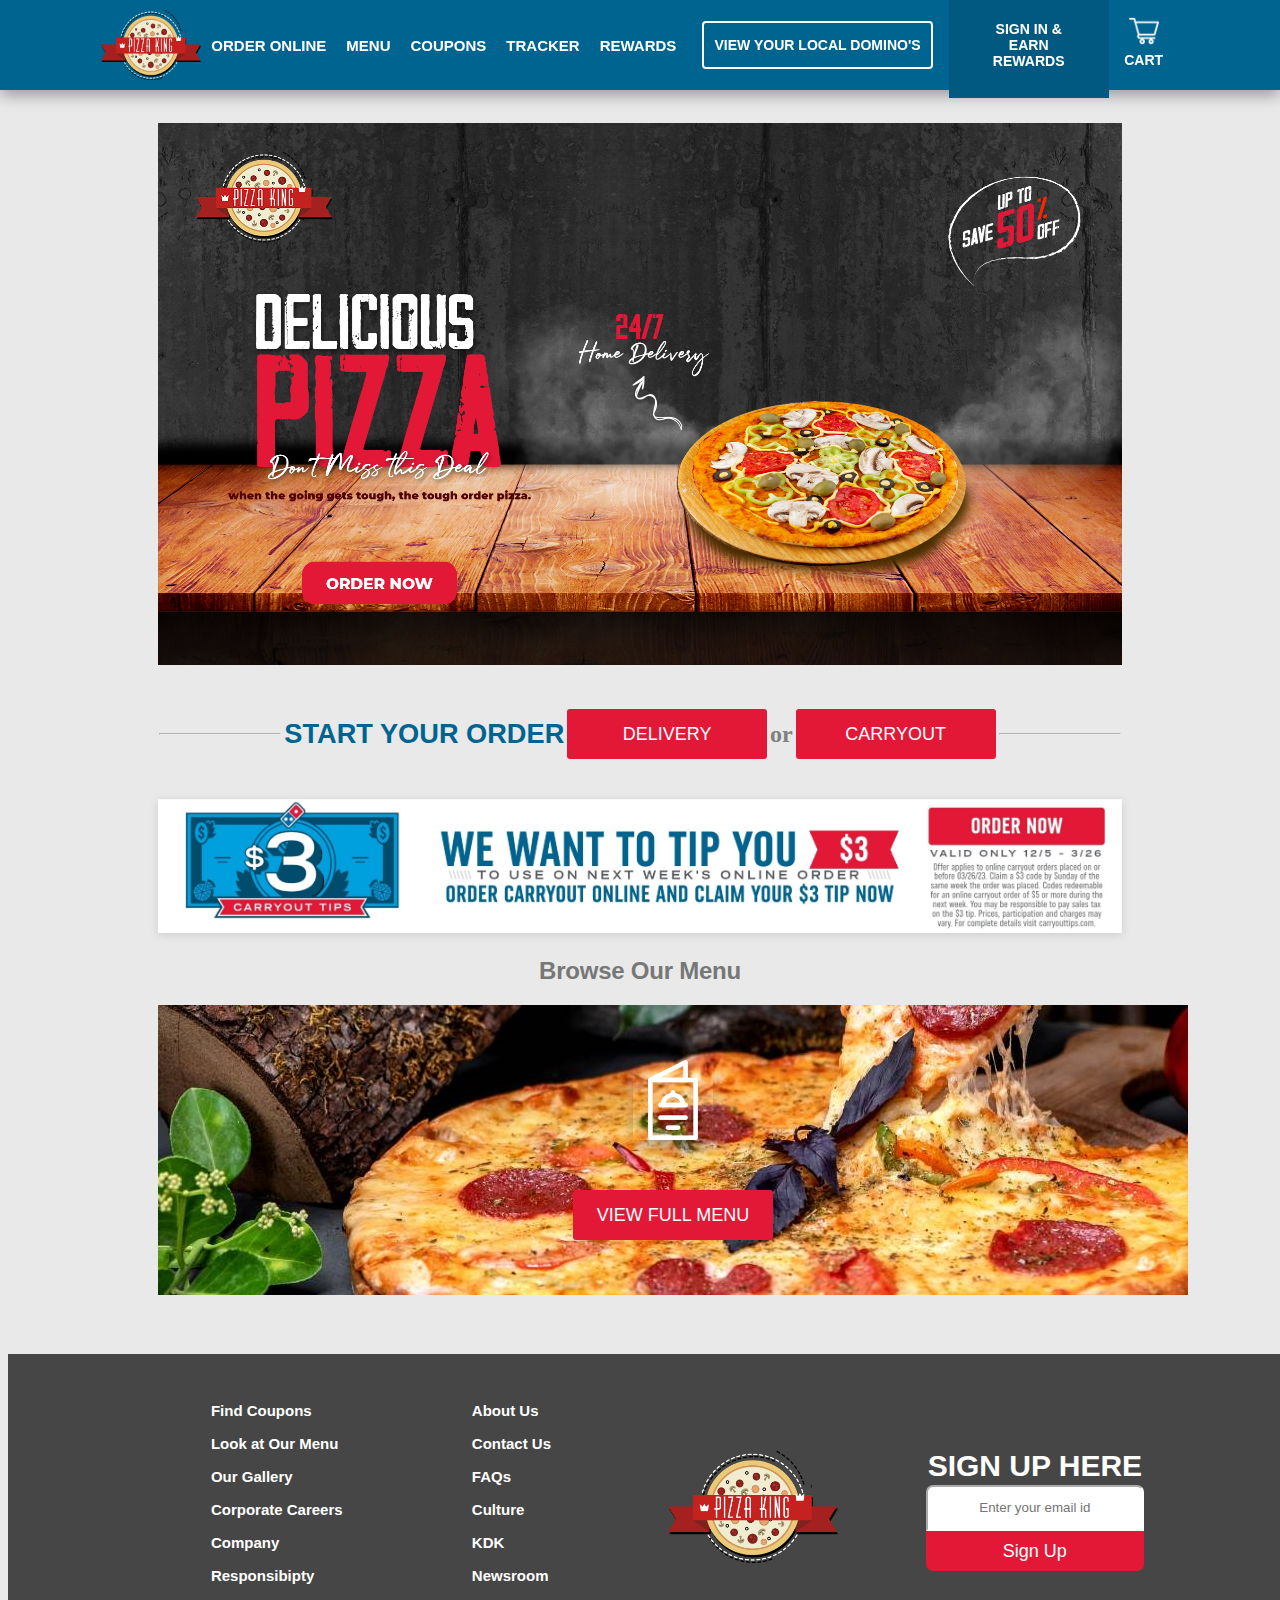
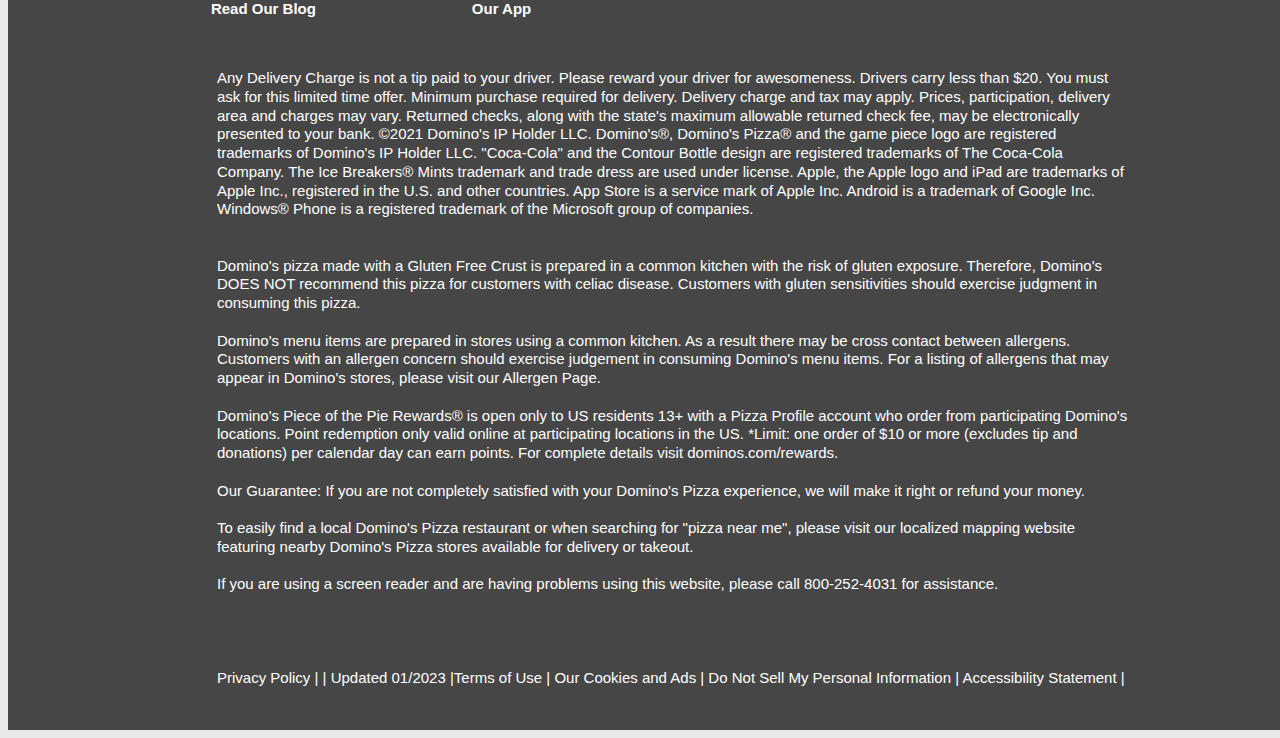
==== index.html @ e28976e5 "day 2 submission 1" ====
<!DOCTYPE html>
<html lang="en">

<head>
    <meta charset="UTF-8">
    <meta http-equiv="X-UA-Compatible" content="IE=edge">
    <meta name="viewport" content="width=device-width, initial-scale=1.0">
    <title>Dominos</title>

    <link rel="stylesheet" href="index.css">

</head>

<body>
    <div id="nav">
        <img href="menu.html" id="logo-img" src="images/logo.png" alt="logo">
        <div id="menu">
            <h2 onclick="window.location.href='menu.html';">ORDER ONLINE</h2>
            <h2 onclick="window.location.href='menu.html';">MENU</h2>
            <h2>COUPONS</h2>
            <h2>TRACKER</h2>
            <h2>REWARDS</h2>
        </div>
        <div id="location">
            <h3> VIEW YOUR LOCAL DOMINO'S</h3>

        </div>
        <div id="sign-in">
            <h3>SIGN IN & EARN REWARDS</h3>
        </div>
        <div id="cart">
            <img id="cart-icon" src="images/shopping-cart.png" alt="">
            <h3>CART</h3>
        </div>

    </div>
    <br><br><br><br><br>
    <div id="body">
        <div onclick="window.location.href='menu.html';" id="slideshow">

        </div>
        <div onclick="window.location.href='menu.html';" id="start-order">
            <div>
                <hr>
            </div>
            <h1>START YOUR ORDER</h1>
            <button onclick="window.location.href='menu.html';">DELIVERY</button>
            <h2 style="color:grey;">or</h2>
            <button onclick="window.location.href='menu.html';">CARRYOUT</button>
            <div>
                <hr>
            </div>

        </div>
        <div id="salesbar">
            <img src="images/IMG_20230117_183453.jpg" alt="error">
        </div>
        <h1 id="heading-menu">Browse Our Menu</h1>
        <div id="view-menu">
            <img src="images/menu (1).png" alt="menu">
            <button id="menu-btn">VIEW FULL MENU</button>

        </div>
        <br><br><br>
    </div>



    <div id="footer1">
        <div class="footer-list">
            <h3>Find Coupons</h3>
            <h3>Look at Our Menu </h3>
            <h3>Our Gallery</h3>
            <h3>Corporate Careers</h3>
            <h3>Company Responsibipty</h3>
            <h3>Read Our Blog</h3>
        </div>
        <div class="footer-list">
            <h3>About Us</h3>
            <h3>Contact Us</h3>
            <h3>FAQs</h3>
            <h3>Culture</h3>
            <h3>KDK Newsroom</h3>


            <h3>Our App</h3>
        </div>
        <div><img src="images/logo.png" alt="logo"></div>
        <div id="footer-signup">
            <h1>Sign up Here</h1>
            <input type="email" placeholder="Enter your email id">
            <button>Sign Up</button>
        </div>

    </div>
    <div id="footer2">
        <p>Any Delivery Charge is not a tip paid to your driver. Please reward your driver for awesomeness. Drivers
            carry less than $20. You must ask for this limited time offer. Minimum purchase required for delivery.
            Delivery charge and tax may apply. Prices, participation, delivery area and charges may vary. Returned
            checks, along with the state's maximum allowable returned check fee, may be electronically presented to your
            bank. ©2021 Domino's IP Holder LLC. Domino's®, Domino's Pizza® and the game piece logo are registered
            trademarks of Domino's IP Holder LLC. "Coca-Cola" and the Contour Bottle design are registered trademarks of
            The Coca-Cola Company. The Ice Breakers® Mints trademark and trade dress are used under license. Apple, the
            Apple logo and iPad are trademarks of Apple Inc., registered in the U.S. and other countries. App Store is a
            service mark of Apple Inc. Android is a trademark of Google Inc. Windows® Phone is a registered trademark of
            the Microsoft group of companies.
            <br><br><br>
            Domino's pizza made with a Gluten Free Crust is prepared in a common kitchen with the risk of gluten
            exposure. Therefore, Domino's DOES NOT recommend this pizza for customers with celiac disease. Customers
            with gluten sensitivities should exercise judgment in consuming this pizza.
            <br>
            <br>
            Domino's menu items are prepared in stores using a common kitchen. As a result there may be cross contact
            between allergens. Customers with an allergen concern should exercise judgement in consuming Domino's menu
            items. For a listing of allergens that may appear in Domino's stores, please visit our Allergen Page.
            <br>
            <br>
            Domino's Piece of the Pie Rewards® is open only to US residents 13+ with a Pizza Profile account who order
            from participating Domino's locations. Point redemption only valid online at participating locations in the
            US. *Limit: one order of $10 or more (excludes tip and donations) per calendar day can earn points. For
            complete details visit dominos.com/rewards.
            <br>
            <br>
            Our Guarantee: If you are not completely satisfied with your Domino's Pizza experience, we will make it
            right or refund your money.

            <br>
            <br>
            To easily find a local Domino's Pizza restaurant or when searching for "pizza near me", please visit our
            localized mapping website featuring nearby Domino's Pizza stores available for delivery or takeout.
            <br>
            <br>
            If you are using a screen reader and are having problems using this website, please call 800-252-4031 for
            assistance.
            <br><br><br><br><br>
            Privacy Policy | | Updated 01/2023 |Terms of Use | Our Cookies and Ads | Do Not Sell My Personal Information
            | Accessibility Statement |
            <br><br><br>
        </p>
    </div>



</body>
<script src="index.js">


</script>

</html>
---- index.css ----
body {
  background-color: rgb(233, 233, 233);
}

#nav {
  display: flex;
  height: 90px;
  background-color: rgb(0, 100, 145);
  /* padding: 5px 170px 5px 170px; */
  align-items: center;
  justify-content: center;
  margin: -8px;
  box-shadow: rgba(0, 0, 0, 0.35) 0px 5px 15px;
}
#nav {
  position: fixed;
  width: 100%;
}
#logo-img {
  width: 100px;
  height: 70px;
}

#menu > h2 {
  font-family: "One Dot Condensed Bold", "Arial Narrow", Arial;
  align-items: center;
  color: rgb(255, 255, 255);
  display: flex;
  font-size: 15px;

  padding: 0.75rem 0.625rem;
  cursor: pointer;
  transition: box-shadow 0.3s linear 0s;
  -webkit-box-align: center;
  align-items: center;
  align-self: center;
  height: 65px;
}

#menu > h2:hover,
#location:hover,
#cart:hover {
  background-color: rgb(0, 63, 92);
}

#location {
  font-family: "One Dot Condensed Bold", "Arial Narrow", Arial, Helvetica,
    sans-serif;
  -webkit-font-smoothing: antialiased;
  background: transparent;
  color: rgb(255, 255, 255);
  cursor: pointer;
  font-size: 12px;

  transition: box-shadow 0.3s linear 0s;
  -webkit-box-align: center;
  align-items: center;
  align-self: center;
  border: 2px solid rgb(255, 255, 255);
  border-radius: 0.25rem;
  display: flex;
  margin: 0px 1rem;
  padding: 0px 10px 0px 10px;
}

#sign-in {
  width: 100px;
  font-family: "One Dot Condensed Bold", "Arial Narrow", Arial, Helvetica,
    sans-serif;
  -webkit-font-smoothing: antialiased;
  background: transparent;
  background-color: rgb(1, 89, 129);
  color: rgb(255, 255, 255);
  cursor: pointer;
  font-size: 12px;
  margin: 0px;
  transition: box-shadow 0.3s linear 0s;
  text-align: center;
  padding: 15px 30px 15px 30px;
}

#cart {
  opacity: 1;
  border-radius: 3px;
  -webkit-box-pack: center;
  display: flex;
  justify-content: center;
  line-height: 0px;
  height: 90px;
  width: 70px;
  text-decoration: none;
  font-family: "One Dot Condensed Bold", "Arial Narrow", Arial, Helvetica,
    sans-serif;

  background: transparent;

  color: rgb(255, 255, 255);
  cursor: pointer;
  font-size: 12px;
  text-transform: uppercase;
  transition: box-shadow 0.3s linear 0s;
  -webkit-box-align: center;
  align-items: center;

  position: relative;
  flex-direction: column;
}

#menu {
  display: flex;
}

#location {
  display: flex;
}

#location-icon,
#cart-icon {
  width: 30px;
  height: 30px;
}

#body {
  padding: 5px 150px 5px 150px;
}

#start-order {
  display: flex;
  justify-content: space-around;
  height: 130px;
  align-items: center;
}

#start-order > h1 {
  font-family: "One Dot Condensed Bold", "Arial Narrow", Arial, Helvetica,
    sans-serif;
  -webkit-font-smoothing: antialiased;
  font-size: 170%;

  opacity: 1;
  -webkit-box-align: center;
  align-items: center;

  border: 0px;
  color: rgb(0, 100, 145);
  cursor: pointer;
  display: inline-flex;
  -webkit-box-pack: center;
  justify-content: center;

  min-width: 4rem;
  text-decoration: none;
  text-transform: uppercase;
}

hr {
  width: 120px;
  opacity: 70%;
}

#start-order > button {
  font-family: "One Dot Condensed Bold", "Arial Narrow", Arial, Helvetica,
    sans-serif;
  -webkit-font-smoothing: antialiased;
  font-size: 1.125rem;
  background-color: rgb(227, 24, 55);
  -webkit-box-align: center;
  width: 200px;
  border-radius: 3px;
  border: 0px;
  color: rgb(255, 255, 255);
  cursor: pointer;
  display: flex;
  -webkit-box-pack: center;
  justify-content: center;
  align-items: center;
  height: 50px;
  min-width: 4rem;
  padding: 0.55556em 0.55556em 0.5em;
  text-decoration: none;
  text-transform: uppercase;
  transition: box-shadow 0.3s linear 0s;
}

#start-order > button:hover {
  background-color: rgb(145, 3, 24);
}

#heading-menu {
  font-family: "One Dot Condensed Bold", "Arial Narrow", Arial, Helvetica,
    sans-serif;
  -webkit-font-smoothing: antialiased;
  color: rgb(119, 119, 119);
  font-size: 1.75rem;
  letter-spacing: -0.015rem;
  margin-bottom: 1.25rem;
  text-align: center;
  display: block;
  font-size: 1.5em;
  margin-block-start: 0.83em;
  margin-block-end: 0.83em;
  margin-inline-start: 0px;
  margin-inline-end: 0px;
  font-weight: bold;
}

#view-menu {
  background: url("images/background.jpg") rgba(0, 0, 0, 0.5);

  height: 230px;
  width: 970px;
  margin: auto;
  padding: 30px;
  display: flex;
  flex-direction: column;
  justify-content: space-around;
  align-items: center;
}

#view-menu img {
  width: 80px;
  box-shadow: rgba(50, 50, 93, 0.25) 0px 13px 27px -5px,
    rgba(0, 0, 0, 0.3) 0px 8px 16px -8px;
}

#menu-btn {
  font-family: "One Dot Condensed Bold", "Arial Narrow", Arial, Helvetica,
    sans-serif;
  -webkit-font-smoothing: antialiased;
  font-size: 1.125rem;
  background-color: rgb(227, 24, 55);
  -webkit-box-align: center;
  width: 200px;
  border-radius: 3px;
  border: 0px;
  color: rgb(255, 255, 255);
  cursor: pointer;
  display: flex;
  -webkit-box-pack: center;
  justify-content: center;
  align-items: center;
  height: 50px;
  min-width: 4rem;
  padding: 0.55556em 0.55556em 0.5em;
  text-decoration: none;
  text-transform: uppercase;
  transition: box-shadow 0.3s linear 0s;
}

#menu-btn:hover {
  background-color: rgb(145, 3, 24);
}

#salesbar > img {
  width: 100%;
  box-shadow: rgba(99, 99, 99, 0.2) 0px 2px 8px 0px;
}

#slideshow > img {
  width: 100%;
  padding: 20px 0px 0px 0px;
}

#footer2 > p {
  font-family: "One Dot Condensed Bold", "Arial Narrow", Arial, Helvetica,
    sans-serif;
  -webkit-font-smoothing: antialiased;

  color: rgb(255, 255, 255);
  width: 100%;
  max-width: 57rem;
  font-size: 15px;
  line-height: 1.25;
  margin: 0px auto;
}
#footer1 {
  display: flex;
  justify-content: space-around;
  align-items: center;
  padding: 5px 150px 5px 150px;
  background-color: rgb(70, 70, 70);
  height: 300px;
  width: 1030px;
}
#footer1 img {
  width: 170px;
}
.footer-list {
  display: flex;
  flex-direction: column;

  align-items: center;
}

#footer1 h3 {
  font-family: "One Dot Condensed Bold", "Arial Narrow", Arial, Helvetica,
    sans-serif;
  -webkit-font-smoothing: antialiased;
  font-size: 1rem;

  line-height: 1.125;
  color: rgb(255, 255, 255);
  width: 90%;
  max-width: 50rem;
  font-size: 15px;
  line-height: 2.2;
  margin: auto;
}
#footer1 h3:hover {
  text-decoration: underline;
  cursor: pointer;
}
#footer1 button:hover {
  background-color: rgb(145, 3, 24);
}
#footer1 h1 {
  font-family: "One Dot Condensed Bold", "Arial Narrow", Arial, Helvetica,
    sans-serif;
  -webkit-font-smoothing: antialiased;
  text-decoration: none;
  text-transform: uppercase;
  text-align: center;
  color: rgb(255, 255, 255);
  width: 100%;
  max-width: 50rem;
  font-size: 30px;
  line-height: 1.25;
  margin: 0px auto;
}
#footer-signup {
  display: flex;
  flex-direction: column;
  align-items: center;
}
#footer-signup input {
  width: 210px;
  height: 40px;
  border-radius: 7px 7px 0px 0px;
  border-color: white;
  text-decoration: none;
  /* text-transform: uppercase; */
  text-align: center;
}
#footer-signup button {
  font-family: "One Dot Condensed Bold", "Arial Narrow", Arial, Helvetica,
    sans-serif;
  -webkit-font-smoothing: antialiased;
  font-size: 1.125rem;
  background-color: rgb(227, 24, 55);
  -webkit-box-align: center;
  width: 218px;
  border-radius: 0px 0px 7px 7px;
  border: 0px;
  color: rgb(255, 255, 255);
  cursor: pointer;
  display: flex;
  -webkit-box-pack: center;
  justify-content: center;
  align-items: center;
  height: 40px;
  min-width: 4rem;
  padding: 0.55556em 0.55556em 0.5em;
  text-decoration: none;
  /* text-transform: uppercase; */
  transition: box-shadow 0.3s linear 0s;
}
#footer2 {
  background-color: rgb(70, 70, 70);
  width: 1030px;
  padding: 5px 150px 5px 150px;
}
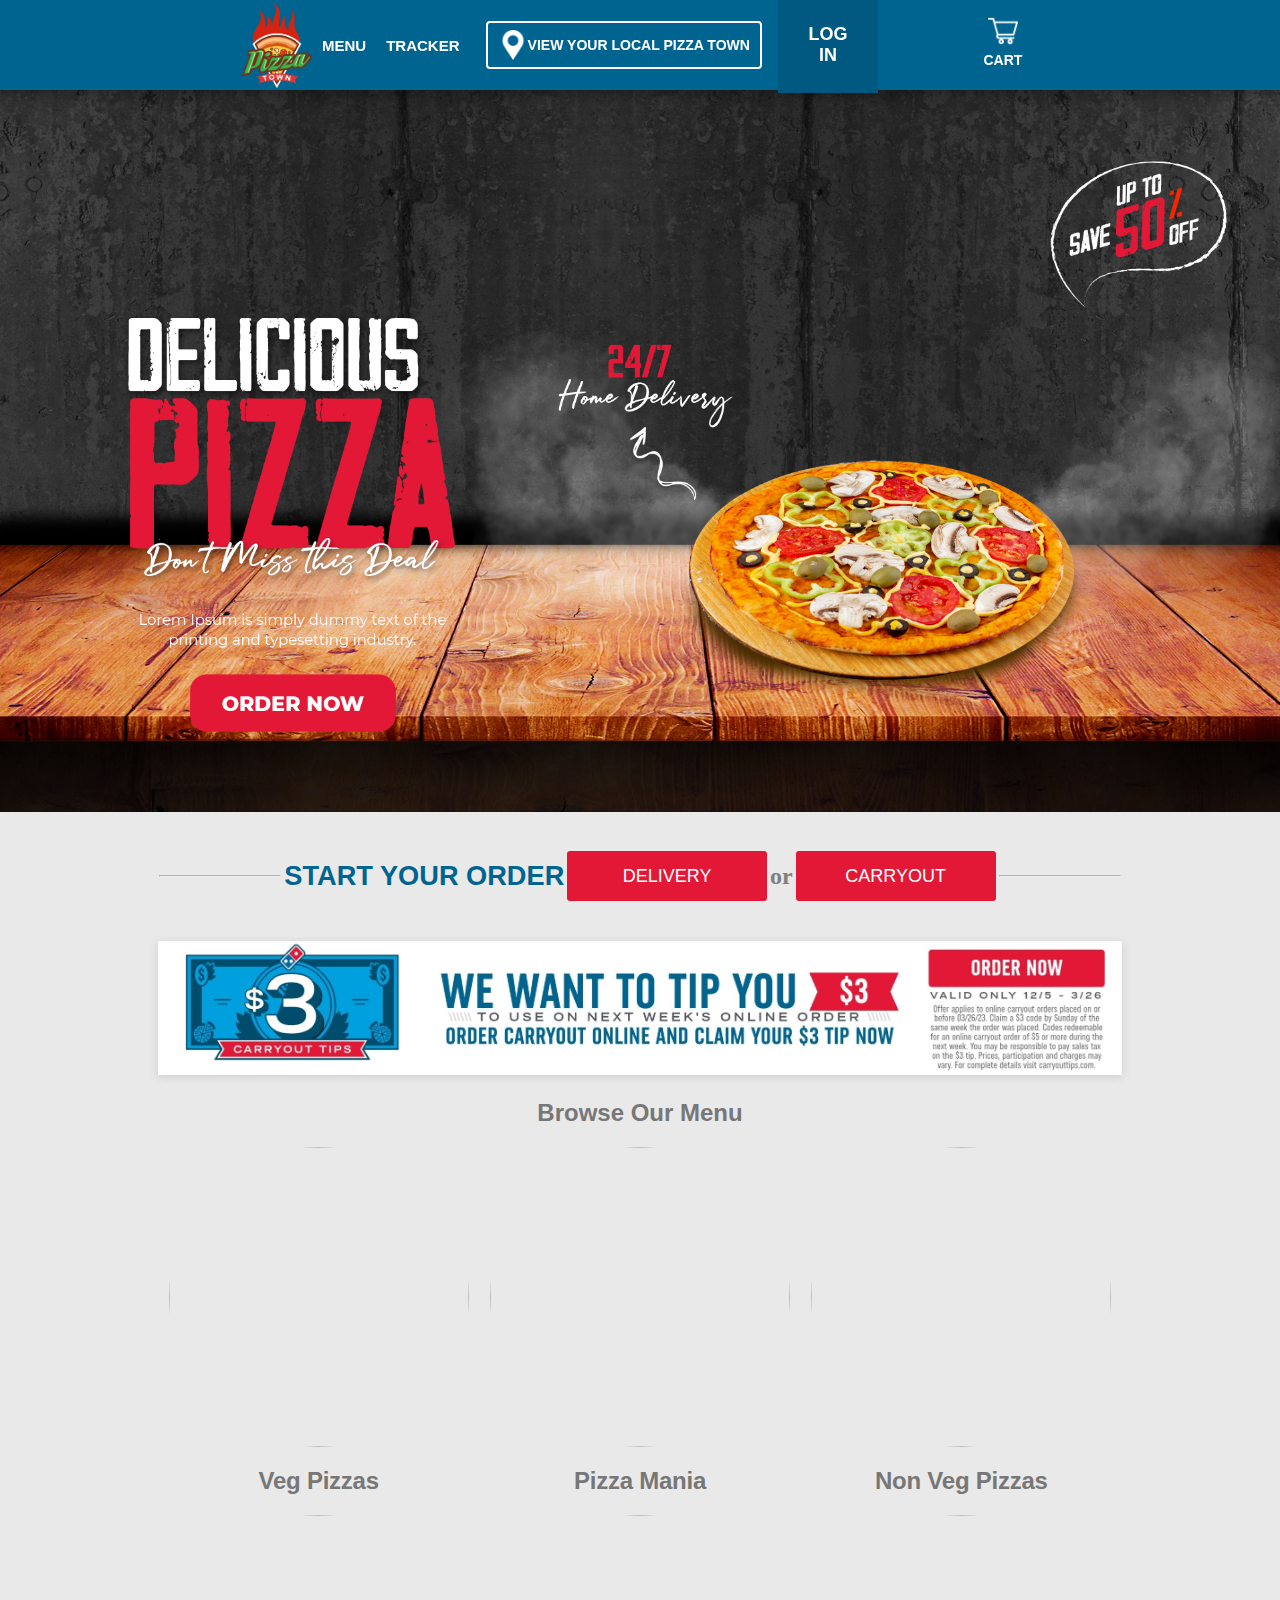
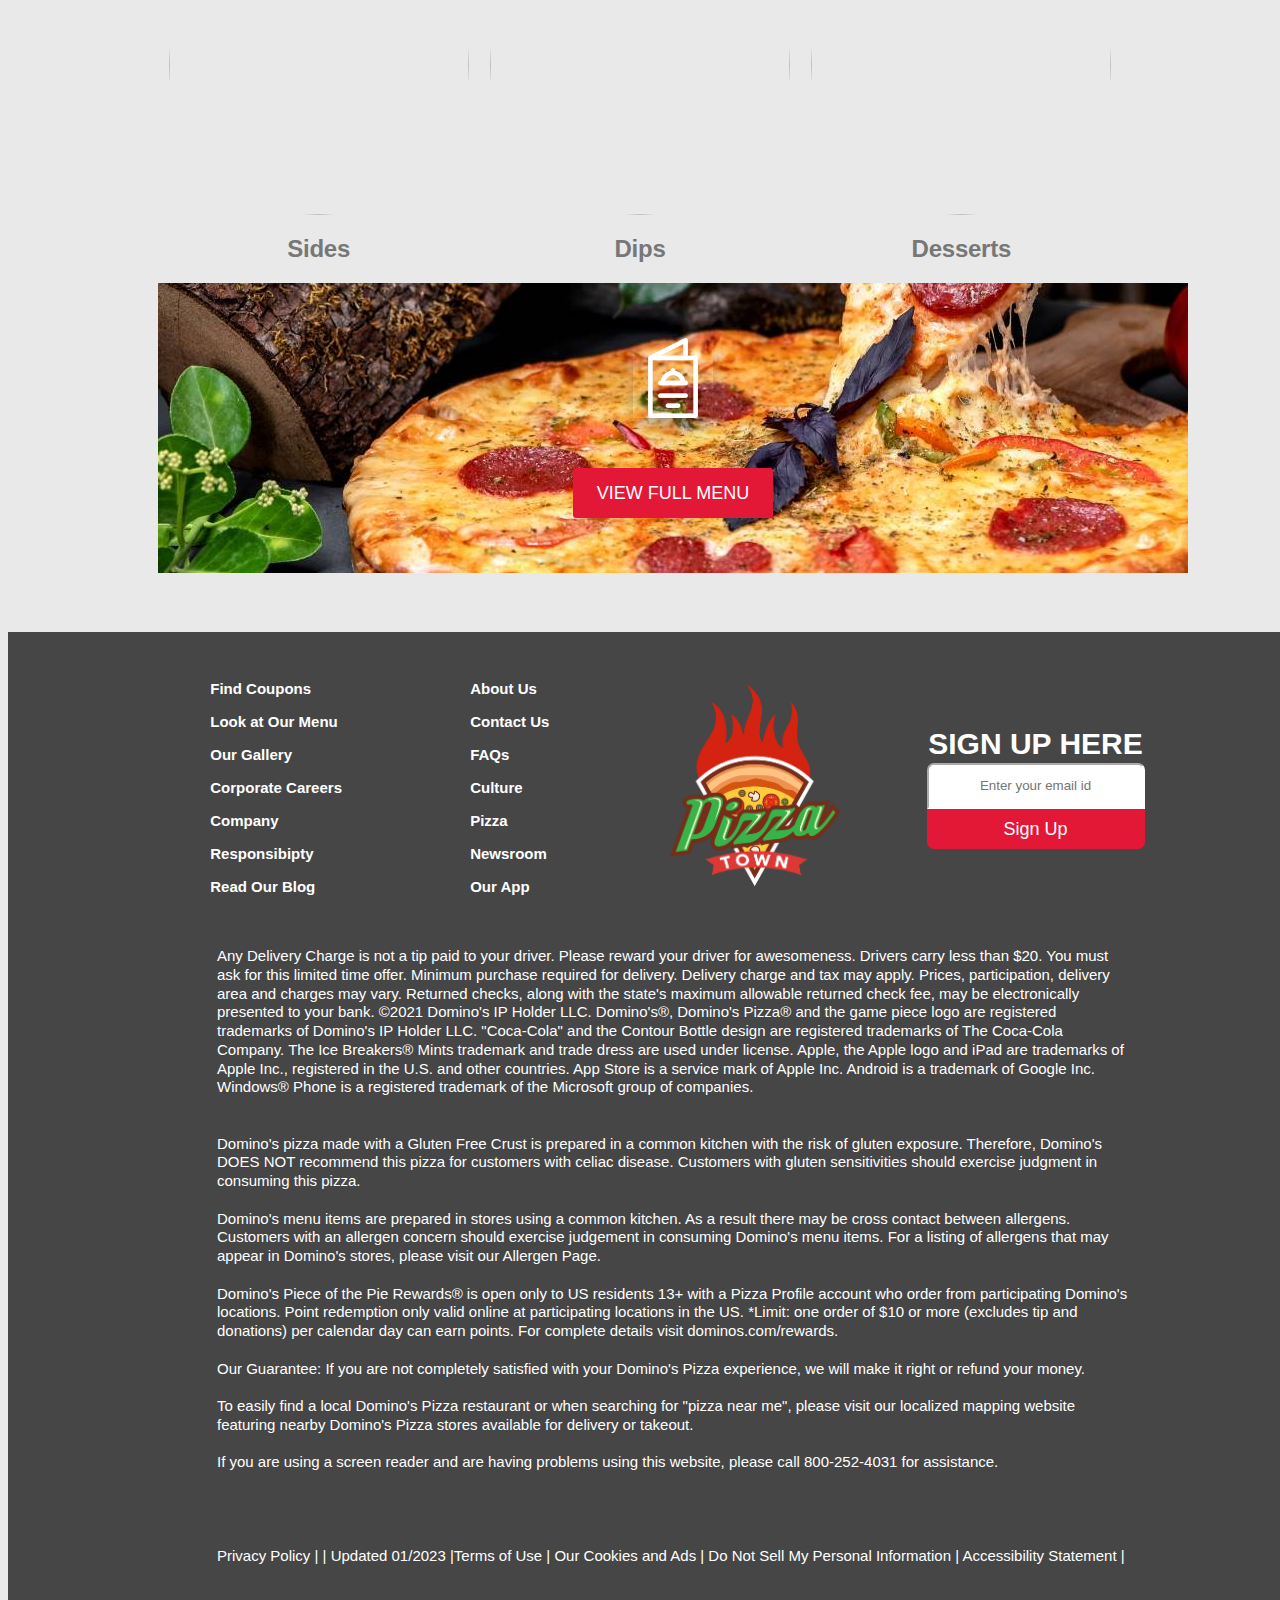
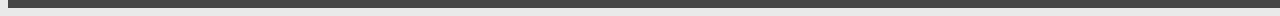
==== commit 750f1eef: "day4 commit" ====
--- a/index.html
+++ b/index.html
@@ -7,38 +7,47 @@
     <meta name="viewport" content="width=device-width, initial-scale=1.0">
     <title>Dominos</title>
 
-    <link rel="stylesheet" href="index.css">
-
+    <link rel="stylesheet" href="src css/index.css">
+    <link rel="stylesheet" href="https://cdnjs.cloudflare.com/ajax/libs/font-awesome/4.7.0/css/font-awesome.min.css">
 </head>
 
 <body>
     <div id="nav">
-        <img href="menu.html" id="logo-img" src="images/logo.png" alt="logo">
+        <img onclick="window.location.href='index.html';" id="logo-img" src="images/logo.png" alt="logo">
         <div id="menu">
-            <h2 onclick="window.location.href='menu.html';">ORDER ONLINE</h2>
+
             <h2 onclick="window.location.href='menu.html';">MENU</h2>
-            <h2>COUPONS</h2>
+
             <h2>TRACKER</h2>
-            <h2>REWARDS</h2>
+
         </div>
         <div id="location">
-            <h3> VIEW YOUR LOCAL DOMINO'S</h3>
+            <img onclick="window.location.href='menu.html';" id="location-icon" src="images/location.png"
+                alt="location">
+            <h3> VIEW YOUR LOCAL PIZZA TOWN</h3>
 
         </div>
-        <div id="sign-in">
-            <h3>SIGN IN & EARN REWARDS</h3>
+        <div onclick="window.location.href='log-in.html';" id="sign-in">
+            <h1>LOG IN </h1>
+
         </div>
-        <div id="cart">
+        <br> <br>
+        <h2 id="signout"></h2>
+        <div onclick="window.location.href='cart.html';" id="cart">
             <img id="cart-icon" src="images/shopping-cart.png" alt="">
             <h3>CART</h3>
         </div>
 
     </div>
+
+
     <br><br><br><br><br>
+
+    <div onclick="window.location.href='menu.html';" id="slideshow"></div>
     <div id="body">
-        <div onclick="window.location.href='menu.html';" id="slideshow">
 
-        </div>
+
+
         <div onclick="window.location.href='menu.html';" id="start-order">
             <div>
                 <hr>
@@ -56,6 +65,40 @@
             <img src="images/IMG_20230117_183453.jpg" alt="error">
         </div>
         <h1 id="heading-menu">Browse Our Menu</h1>
+        <div id="menu_grid" onclick="window.location.href='menu.html';">
+
+            <div>
+                <img src="https://hungryforinspiration.com/wp-content/uploads/2021/03/Keto-Veggie-Pizza-Mobile-Featured-Image.jpg"
+                    alt="">
+                <h2>Veg Pizzas</h2>
+            </div>
+            <div><img src="https://static.toiimg.com/photo/53110049.cms" alt="">
+                <h2>Pizza Mania</h2>
+
+            </div>
+            <div><img
+                    src="https://media.istockphoto.com/id/1032111568/photo/square-crust-flatbread-pizza.jpg?s=612x612&w=0&k=20&c=yssQ1TkcUG_BOAARHuWyf0k1x-emNtlGICP0_FxY2m8="
+                    alt="">
+                <h2>
+                    Non Veg Pizzas
+                </h2>
+            </div>
+            <div>
+                <img src="https://i.insider.com/57d961d5077dcc3d018b5b9c?width=412&format=jpeg" alt="">
+                <h2> Sides</h2>
+            </div>
+            <div>
+                <img src="https://deliciousmadeeasy.com/wp-content/uploads/2015/01/pizza-dipping-sauce-720x720.jpg"
+                    alt="">
+
+                <h2> Dips</h2>
+            </div>
+
+            <div>
+                <img src="https://www.dominos.co.in//files/items/170046_BMC_image_for_Website_272X272.jpg" alt="">
+                <h2>Desserts</h2>
+            </div>
+        </div>
         <div id="view-menu">
             <img src="images/menu (1).png" alt="menu">
             <button id="menu-btn">VIEW FULL MENU</button>
@@ -80,7 +123,7 @@
             <h3>Contact Us</h3>
             <h3>FAQs</h3>
             <h3>Culture</h3>
-            <h3>KDK Newsroom</h3>
+            <h3>Pizza Newsroom</h3>
 
 
             <h3>Our App</h3>
@@ -89,7 +132,7 @@
         <div id="footer-signup">
             <h1>Sign up Here</h1>
             <input type="email" placeholder="Enter your email id">
-            <button>Sign Up</button>
+            <button onclick="window.location.href='log-in.html';">Sign Up</button>
         </div>
 
     </div>
@@ -142,7 +185,7 @@
 
 
 </body>
-<script src="index.js">
+<script src="src js/index.js">
 
 
 </script>
--- a/src css/index.css
+++ b/src css/index.css
@@ -0,0 +1,420 @@
+body {
+  background-color: rgb(233, 233, 233);
+}
+
+#nav {
+  display: flex;
+  height: 90px;
+  background-color: rgb(0, 100, 145);
+  /* padding: 5px 170px 5px 170px; */
+  align-items: center;
+  justify-content: center;
+  margin: -8px;
+  box-shadow: rgba(0, 0, 0, 0.35) 0px 5px 15px;
+}
+#nav {
+  position: fixed;
+  width: 100%;
+}
+#logo-img {
+  width: 70px;
+  height: 85px;
+}
+
+#menu > h2 {
+  font-family: "One Dot Condensed Bold", "Arial Narrow", Arial;
+  align-items: center;
+  color: rgb(255, 255, 255);
+  display: flex;
+  font-size: 15px;
+
+  padding: 0.75rem 0.625rem;
+  cursor: pointer;
+  transition: box-shadow 0.3s linear 0s;
+  -webkit-box-align: center;
+  align-items: center;
+  align-self: center;
+  height: 65px;
+}
+
+#menu > h2:hover,
+#location:hover,
+#cart:hover {
+  background-color: rgb(0, 63, 92);
+}
+
+#location {
+  font-family: "One Dot Condensed Bold", "Arial Narrow", Arial, Helvetica,
+    sans-serif;
+  -webkit-font-smoothing: antialiased;
+  background: transparent;
+  color: rgb(255, 255, 255);
+  cursor: pointer;
+  font-size: 12px;
+
+  transition: box-shadow 0.3s linear 0s;
+  -webkit-box-align: center;
+  align-items: center;
+  align-self: center;
+  border: 2px solid rgb(255, 255, 255);
+  border-radius: 0.25rem;
+  display: flex;
+  margin: 0px 1rem;
+  padding: 0px 10px 0px 10px;
+}
+
+#sign-in {
+  width: 60px;
+  font-family: "One Dot Condensed Bold", "Arial Narrow", Arial, Helvetica,
+    sans-serif;
+
+  background: transparent;
+  background-color: rgb(1, 89, 129);
+  color: rgb(255, 255, 255);
+  cursor: pointer;
+  font-size: 9px;
+  margin: 0px;
+  text-align: center;
+  padding: 15px 20px 15px 20px;
+}
+
+#signout {
+  width: 50px;
+  font-family: "One Dot Condensed Bold", "Arial Narrow", Arial, Helvetica,
+    sans-serif;
+  -webkit-font-smoothing: antialiased;
+  background: transparent;
+  background-color: rgb(1, 89, 129);
+  color: rgb(255, 255, 255);
+  cursor: pointer;
+  font-size: 14px;
+  margin: 0px;
+  transition: box-shadow 0.3s linear 0s;
+  text-align: center;
+  padding: 15px 20px 15px 20px;
+}
+
+#cart {
+  opacity: 1;
+  border-radius: 3px;
+  -webkit-box-pack: center;
+  display: flex;
+  justify-content: center;
+  line-height: 0px;
+  height: 90px;
+  width: 70px;
+  text-decoration: none;
+  font-family: "One Dot Condensed Bold", "Arial Narrow", Arial, Helvetica,
+    sans-serif;
+
+  background: transparent;
+
+  color: rgb(255, 255, 255);
+  cursor: pointer;
+  font-size: 12px;
+  text-transform: uppercase;
+  transition: box-shadow 0.3s linear 0s;
+  -webkit-box-align: center;
+  align-items: center;
+
+  position: relative;
+  flex-direction: column;
+}
+
+#menu {
+  display: flex;
+}
+
+#location {
+  display: flex;
+}
+
+#location-icon,
+#cart-icon {
+  width: 30px;
+  height: 30px;
+}
+
+#body {
+  padding: 5px 150px 5px 150px;
+}
+
+#start-order {
+  display: flex;
+  justify-content: space-around;
+  height: 130px;
+  align-items: center;
+}
+
+#start-order > h1 {
+  font-family: "One Dot Condensed Bold", "Arial Narrow", Arial, Helvetica,
+    sans-serif;
+  -webkit-font-smoothing: antialiased;
+  font-size: 170%;
+
+  opacity: 1;
+  -webkit-box-align: center;
+  align-items: center;
+
+  border: 0px;
+  color: rgb(0, 100, 145);
+  cursor: pointer;
+  display: inline-flex;
+  -webkit-box-pack: center;
+  justify-content: center;
+
+  min-width: 4rem;
+  text-decoration: none;
+  text-transform: uppercase;
+}
+
+hr {
+  width: 120px;
+  opacity: 70%;
+}
+
+#start-order > button {
+  font-family: "One Dot Condensed Bold", "Arial Narrow", Arial, Helvetica,
+    sans-serif;
+  -webkit-font-smoothing: antialiased;
+  font-size: 1.125rem;
+  background-color: rgb(227, 24, 55);
+  -webkit-box-align: center;
+  width: 200px;
+  border-radius: 3px;
+  border: 0px;
+  color: rgb(255, 255, 255);
+  cursor: pointer;
+  display: flex;
+  -webkit-box-pack: center;
+  justify-content: center;
+  align-items: center;
+  height: 50px;
+  min-width: 4rem;
+  padding: 0.55556em 0.55556em 0.5em;
+  text-decoration: none;
+  text-transform: uppercase;
+  transition: box-shadow 0.3s linear 0s;
+}
+
+#start-order > button:hover {
+  background-color: rgb(145, 3, 24);
+}
+
+#menu_grid {
+  display: grid;
+  grid-template-columns: repeat(3, 1fr);
+}
+#menu_grid > div {
+  display: flex;
+  flex-direction: column;
+  justify-content: center;
+  align-items: center;
+}
+#menu_grid img {
+  width: 300px;
+  height: 300px;
+  border-radius: 150px;
+}
+
+#heading-menu {
+  font-family: "One Dot Condensed Bold", "Arial Narrow", Arial, Helvetica,
+    sans-serif;
+  -webkit-font-smoothing: antialiased;
+  color: rgb(119, 119, 119);
+  font-size: 100px;
+  margin-bottom: 3rem;
+  text-align: center;
+  display: block;
+  font-size: 1.5em;
+  margin-block-start: 0.83em;
+  margin-block-end: 0.83em;
+  margin-inline-start: 0px;
+  margin-inline-end: 0px;
+  font-weight: bold;
+}
+
+#menu_grid h2 {
+  font-family: "One Dot Condensed Bold", "Arial Narrow", Arial, Helvetica,
+    sans-serif;
+  -webkit-font-smoothing: antialiased;
+  color: rgb(119, 119, 119);
+  font-size: 50px;
+  letter-spacing: -0.015rem;
+  margin-bottom: 1.25rem;
+  text-align: center;
+  padding: auto;
+  font-size: 1.5em;
+  font-weight: bold;
+}
+#view-menu {
+  background: url("images/background.jpg") rgba(0, 0, 0, 0.5);
+
+  height: 230px;
+  width: 970px;
+  margin: auto;
+  padding: 30px;
+  display: flex;
+  flex-direction: column;
+  justify-content: space-around;
+  align-items: center;
+}
+
+#view-menu img {
+  width: 80px;
+  box-shadow: rgba(50, 50, 93, 0.25) 0px 13px 27px -5px,
+    rgba(0, 0, 0, 0.3) 0px 8px 16px -8px;
+}
+
+#menu-btn {
+  font-family: "One Dot Condensed Bold", "Arial Narrow", Arial, Helvetica,
+    sans-serif;
+  -webkit-font-smoothing: antialiased;
+  font-size: 1.125rem;
+  background-color: rgb(227, 24, 55);
+  -webkit-box-align: center;
+  width: 200px;
+  border-radius: 3px;
+  border: 0px;
+  color: rgb(255, 255, 255);
+  cursor: pointer;
+  display: flex;
+  -webkit-box-pack: center;
+  justify-content: center;
+  align-items: center;
+  height: 50px;
+  min-width: 4rem;
+  padding: 0.55556em 0.55556em 0.5em;
+  text-decoration: none;
+  text-transform: uppercase;
+  transition: box-shadow 0.3s linear 0s;
+}
+
+#menu-btn:hover {
+  background-color: rgb(145, 3, 24);
+}
+
+#salesbar > img {
+  width: 100%;
+  box-shadow: rgba(99, 99, 99, 0.2) 0px 2px 8px 0px;
+}
+#slideshow {
+  margin: -10px;
+  margin-top: -28px;
+}
+#slideshow > img {
+  width: 100%;
+  padding: 20px 0px 0px 0px;
+}
+
+#footer2 > p {
+  font-family: "One Dot Condensed Bold", "Arial Narrow", Arial, Helvetica,
+    sans-serif;
+  -webkit-font-smoothing: antialiased;
+
+  color: rgb(255, 255, 255);
+  width: 100%;
+  max-width: 57rem;
+  font-size: 15px;
+  line-height: 1.25;
+  margin: 0px auto;
+}
+#footer1 {
+  display: flex;
+  justify-content: space-around;
+  align-items: center;
+  padding: 5px 150px 5px 150px;
+  background-color: rgb(70, 70, 70);
+  height: 300px;
+  width: 1030px;
+}
+#footer1 img {
+  width: 170px;
+}
+.footer-list {
+  display: flex;
+  flex-direction: column;
+
+  align-items: center;
+}
+
+#footer1 h3 {
+  font-family: "One Dot Condensed Bold", "Arial Narrow", Arial, Helvetica,
+    sans-serif;
+  -webkit-font-smoothing: antialiased;
+  font-size: 1rem;
+
+  line-height: 1.125;
+  color: rgb(255, 255, 255);
+  width: 90%;
+  max-width: 50rem;
+  font-size: 15px;
+  line-height: 2.2;
+  margin: auto;
+}
+#footer1 h3:hover {
+  text-decoration: underline;
+  cursor: pointer;
+}
+#footer1 button:hover {
+  background-color: rgb(145, 3, 24);
+}
+#footer1 h1 {
+  font-family: "One Dot Condensed Bold", "Arial Narrow", Arial, Helvetica,
+    sans-serif;
+  -webkit-font-smoothing: antialiased;
+  text-decoration: none;
+  text-transform: uppercase;
+  text-align: center;
+  color: rgb(255, 255, 255);
+  width: 100%;
+  max-width: 50rem;
+  font-size: 30px;
+  line-height: 1.25;
+  margin: 0px auto;
+}
+#footer-signup {
+  display: flex;
+  flex-direction: column;
+  align-items: center;
+}
+#footer-signup input {
+  width: 210px;
+  height: 40px;
+  border-radius: 7px 7px 0px 0px;
+  border-color: white;
+  text-decoration: none;
+  /* text-transform: uppercase; */
+  text-align: center;
+}
+#footer-signup button {
+  font-family: "One Dot Condensed Bold", "Arial Narrow", Arial, Helvetica,
+    sans-serif;
+  -webkit-font-smoothing: antialiased;
+  font-size: 1.125rem;
+  background-color: rgb(227, 24, 55);
+  -webkit-box-align: center;
+  width: 218px;
+  border-radius: 0px 0px 7px 7px;
+  border: 0px;
+  color: rgb(255, 255, 255);
+  cursor: pointer;
+  display: flex;
+  -webkit-box-pack: center;
+  justify-content: center;
+  align-items: center;
+  height: 40px;
+  min-width: 4rem;
+  padding: 0.55556em 0.55556em 0.5em;
+  text-decoration: none;
+  /* text-transform: uppercase; */
+  transition: box-shadow 0.3s linear 0s;
+}
+#footer2 {
+  background-color: rgb(70, 70, 70);
+  width: 1030px;
+  padding: 5px 150px 5px 150px;
+}
+
+@media screen {
+}
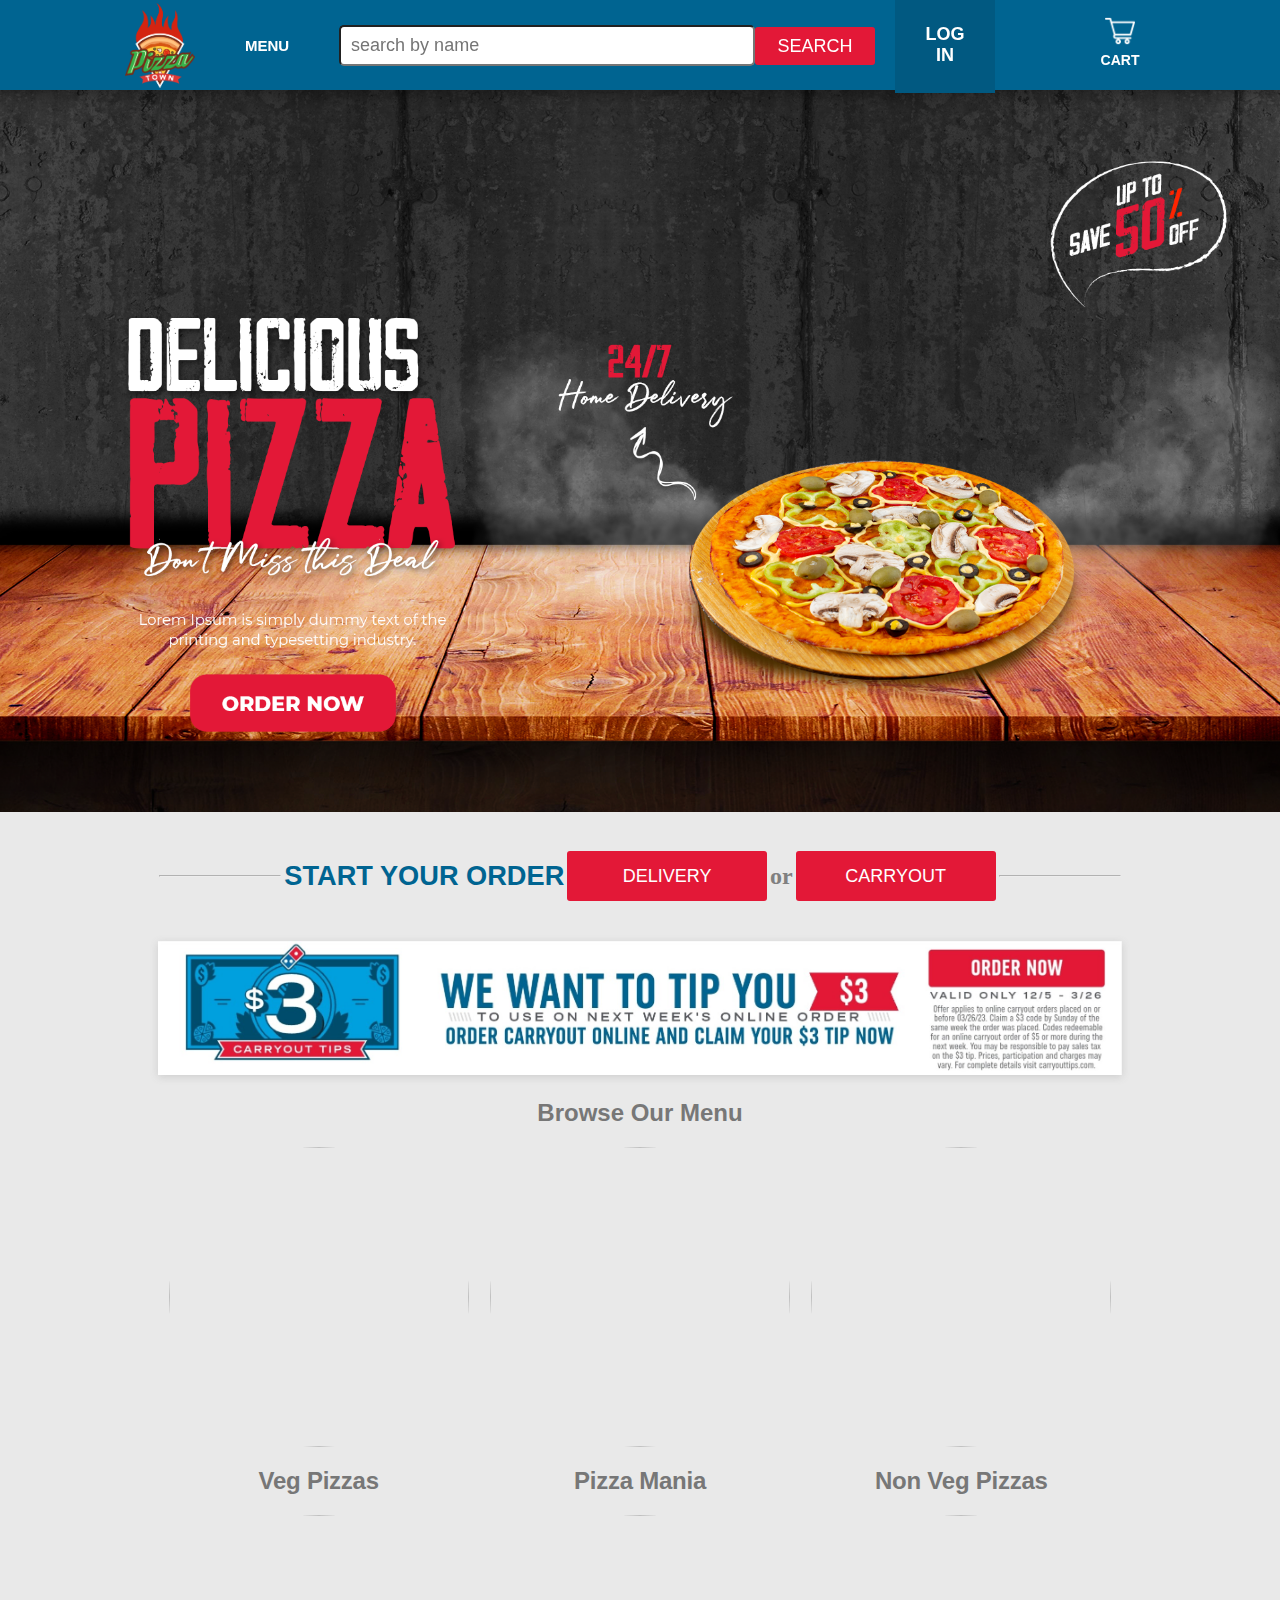
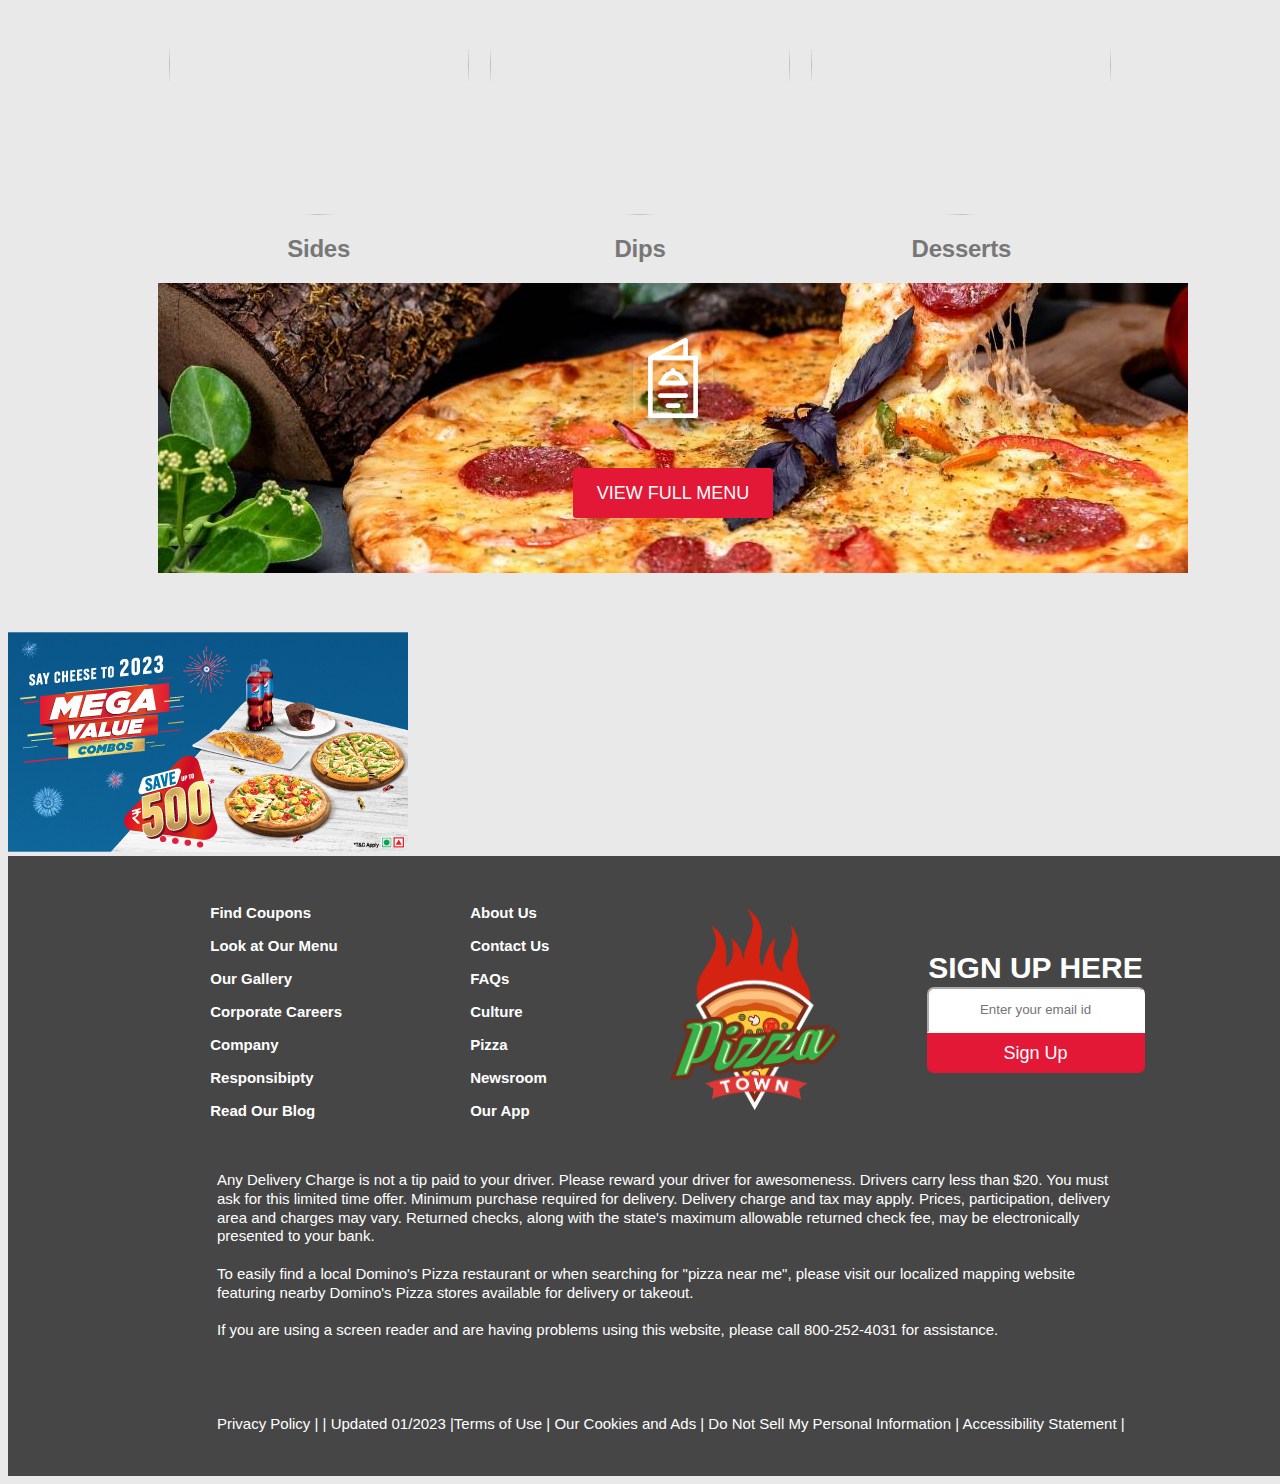
==== commit 8bceb166: "day 5 commit, project done almost" ====
--- a/index.html
+++ b/index.html
@@ -8,6 +8,7 @@
     <title>Dominos</title>
 
     <link rel="stylesheet" href="src css/index.css">
+    <link rel="stylesheet" href="src css/navbar.css">
     <link rel="stylesheet" href="https://cdnjs.cloudflare.com/ajax/libs/font-awesome/4.7.0/css/font-awesome.min.css">
 </head>
 
@@ -18,14 +19,13 @@
 
             <h2 onclick="window.location.href='menu.html';">MENU</h2>
 
-            <h2>TRACKER</h2>
+
 
         </div>
         <div id="location">
-            <img onclick="window.location.href='menu.html';" id="location-icon" src="images/location.png"
-                alt="location">
-            <h3> VIEW YOUR LOCAL PIZZA TOWN</h3>
 
+            <input id="location_input" placeholder="search by name"> </h3>
+            <button id="location_btn">Search</button>
         </div>
         <div onclick="window.location.href='log-in.html';" id="sign-in">
             <h1>LOG IN </h1>
@@ -107,7 +107,9 @@
         <br><br><br>
     </div>
 
-
+    <div id="offerbar">
+        <img src="images/Dominoimg.jpg" alt="error">
+    </div>
 
     <div id="footer1">
         <div class="footer-list">
@@ -141,31 +143,8 @@
             carry less than $20. You must ask for this limited time offer. Minimum purchase required for delivery.
             Delivery charge and tax may apply. Prices, participation, delivery area and charges may vary. Returned
             checks, along with the state's maximum allowable returned check fee, may be electronically presented to your
-            bank. ©2021 Domino's IP Holder LLC. Domino's®, Domino's Pizza® and the game piece logo are registered
-            trademarks of Domino's IP Holder LLC. "Coca-Cola" and the Contour Bottle design are registered trademarks of
-            The Coca-Cola Company. The Ice Breakers® Mints trademark and trade dress are used under license. Apple, the
-            Apple logo and iPad are trademarks of Apple Inc., registered in the U.S. and other countries. App Store is a
-            service mark of Apple Inc. Android is a trademark of Google Inc. Windows® Phone is a registered trademark of
-            the Microsoft group of companies.
-            <br><br><br>
-            Domino's pizza made with a Gluten Free Crust is prepared in a common kitchen with the risk of gluten
-            exposure. Therefore, Domino's DOES NOT recommend this pizza for customers with celiac disease. Customers
-            with gluten sensitivities should exercise judgment in consuming this pizza.
-            <br>
-            <br>
-            Domino's menu items are prepared in stores using a common kitchen. As a result there may be cross contact
-            between allergens. Customers with an allergen concern should exercise judgement in consuming Domino's menu
-            items. For a listing of allergens that may appear in Domino's stores, please visit our Allergen Page.
-            <br>
-            <br>
-            Domino's Piece of the Pie Rewards® is open only to US residents 13+ with a Pizza Profile account who order
-            from participating Domino's locations. Point redemption only valid online at participating locations in the
-            US. *Limit: one order of $10 or more (excludes tip and donations) per calendar day can earn points. For
-            complete details visit dominos.com/rewards.
-            <br>
-            <br>
-            Our Guarantee: If you are not completely satisfied with your Domino's Pizza experience, we will make it
-            right or refund your money.
+            bank.
+
 
             <br>
             <br>
--- a/src css/index.css
+++ b/src css/index.css
@@ -1,138 +1,5 @@
 body {
   background-color: rgb(233, 233, 233);
-}
-
-#nav {
-  display: flex;
-  height: 90px;
-  background-color: rgb(0, 100, 145);
-  /* padding: 5px 170px 5px 170px; */
-  align-items: center;
-  justify-content: center;
-  margin: -8px;
-  box-shadow: rgba(0, 0, 0, 0.35) 0px 5px 15px;
-}
-#nav {
-  position: fixed;
-  width: 100%;
-}
-#logo-img {
-  width: 70px;
-  height: 85px;
-}
-
-#menu > h2 {
-  font-family: "One Dot Condensed Bold", "Arial Narrow", Arial;
-  align-items: center;
-  color: rgb(255, 255, 255);
-  display: flex;
-  font-size: 15px;
-
-  padding: 0.75rem 0.625rem;
-  cursor: pointer;
-  transition: box-shadow 0.3s linear 0s;
-  -webkit-box-align: center;
-  align-items: center;
-  align-self: center;
-  height: 65px;
-}
-
-#menu > h2:hover,
-#location:hover,
-#cart:hover {
-  background-color: rgb(0, 63, 92);
-}
-
-#location {
-  font-family: "One Dot Condensed Bold", "Arial Narrow", Arial, Helvetica,
-    sans-serif;
-  -webkit-font-smoothing: antialiased;
-  background: transparent;
-  color: rgb(255, 255, 255);
-  cursor: pointer;
-  font-size: 12px;
-
-  transition: box-shadow 0.3s linear 0s;
-  -webkit-box-align: center;
-  align-items: center;
-  align-self: center;
-  border: 2px solid rgb(255, 255, 255);
-  border-radius: 0.25rem;
-  display: flex;
-  margin: 0px 1rem;
-  padding: 0px 10px 0px 10px;
-}
-
-#sign-in {
-  width: 60px;
-  font-family: "One Dot Condensed Bold", "Arial Narrow", Arial, Helvetica,
-    sans-serif;
-
-  background: transparent;
-  background-color: rgb(1, 89, 129);
-  color: rgb(255, 255, 255);
-  cursor: pointer;
-  font-size: 9px;
-  margin: 0px;
-  text-align: center;
-  padding: 15px 20px 15px 20px;
-}
-
-#signout {
-  width: 50px;
-  font-family: "One Dot Condensed Bold", "Arial Narrow", Arial, Helvetica,
-    sans-serif;
-  -webkit-font-smoothing: antialiased;
-  background: transparent;
-  background-color: rgb(1, 89, 129);
-  color: rgb(255, 255, 255);
-  cursor: pointer;
-  font-size: 14px;
-  margin: 0px;
-  transition: box-shadow 0.3s linear 0s;
-  text-align: center;
-  padding: 15px 20px 15px 20px;
-}
-
-#cart {
-  opacity: 1;
-  border-radius: 3px;
-  -webkit-box-pack: center;
-  display: flex;
-  justify-content: center;
-  line-height: 0px;
-  height: 90px;
-  width: 70px;
-  text-decoration: none;
-  font-family: "One Dot Condensed Bold", "Arial Narrow", Arial, Helvetica,
-    sans-serif;
-
-  background: transparent;
-
-  color: rgb(255, 255, 255);
-  cursor: pointer;
-  font-size: 12px;
-  text-transform: uppercase;
-  transition: box-shadow 0.3s linear 0s;
-  -webkit-box-align: center;
-  align-items: center;
-
-  position: relative;
-  flex-direction: column;
-}
-
-#menu {
-  display: flex;
-}
-
-#location {
-  display: flex;
-}
-
-#location-icon,
-#cart-icon {
-  width: 30px;
-  height: 30px;
 }
 
 #body {
@@ -197,7 +64,8 @@
   transition: box-shadow 0.3s linear 0s;
 }
 
-#start-order > button:hover {
+#start-order > button:hover,
+#location button:hover {
   background-color: rgb(145, 3, 24);
 }
 
@@ -415,6 +283,5 @@
   width: 1030px;
   padding: 5px 150px 5px 150px;
 }
-
 @media screen {
 }
--- a/src css/navbar.css
+++ b/src css/navbar.css
@@ -0,0 +1,165 @@
+body {
+  background-color: rgb(233, 233, 233);
+}
+
+#nav {
+  display: flex;
+  height: 90px;
+  background-color: rgb(0, 100, 145);
+  /* padding: 5px 170px 5px 170px; */
+  align-items: center;
+  justify-content: center;
+  margin: -8px;
+  box-shadow: rgba(0, 0, 0, 0.35) 0px 5px 15px;
+}
+#nav {
+  position: fixed;
+  width: 100%;
+}
+#logo-img {
+  width: 70px;
+  height: 85px;
+}
+
+#menu > h2 {
+  font-family: "One Dot Condensed Bold", "Arial Narrow", Arial;
+  align-items: center;
+  color: rgb(255, 255, 255);
+  display: flex;
+  font-size: 15px;
+
+  padding-left: 50px;
+  padding-right: 50px;
+  cursor: pointer;
+  transition: box-shadow 0.3s linear 0s;
+  -webkit-box-align: center;
+  align-items: center;
+  align-self: center;
+  height: 65px;
+}
+
+#location input {
+  height: 35px;
+  width: 400px;
+  border-radius: 5px;
+  padding-left: 10px;
+  font-family: "One Dot Condensed Bold", "Arial Narrow", Arial, Helvetica,
+    sans-serif;
+  -webkit-font-smoothing: antialiased;
+  font-size: 1.125rem;
+}
+
+#location button {
+  font-family: "One Dot Condensed Bold", "Arial Narrow", Arial, Helvetica,
+    sans-serif;
+  -webkit-font-smoothing: antialiased;
+  font-size: 1.125rem;
+  background-color: rgb(227, 24, 55);
+  -webkit-box-align: center;
+  width: 120px;
+  border-radius: 3px;
+  border: 0px;
+  color: rgb(255, 255, 255);
+  cursor: pointer;
+  display: flex;
+  margin-right: 20px;
+  -webkit-box-pack: center;
+  justify-content: center;
+  align-items: center;
+  height: 38px;
+  min-width: 4rem;
+  padding: 0.55556em 0.55556em 0.5em;
+  text-decoration: none;
+  text-transform: uppercase;
+  transition: box-shadow 0.3s linear 0s;
+  margin-top: 2px;
+}
+#location button:hover {
+  background-color: rgb(145, 3, 24);
+}
+#menu > h2:hover,
+#cart:hover {
+  background-color: rgb(0, 63, 92);
+}
+
+#sign-in {
+  width: 60px;
+  font-family: "One Dot Condensed Bold", "Arial Narrow", Arial, Helvetica,
+    sans-serif;
+
+  background: transparent;
+  background-color: rgb(1, 89, 129);
+  color: rgb(255, 255, 255);
+  cursor: pointer;
+  font-size: 9px;
+  margin: 0px;
+  text-align: center;
+  padding: 15px 20px 15px 20px;
+}
+
+#signout {
+  width: 50px;
+  font-family: "One Dot Condensed Bold", "Arial Narrow", Arial, Helvetica,
+    sans-serif;
+  -webkit-font-smoothing: antialiased;
+  background: transparent;
+  background-color: rgb(1, 89, 129);
+  color: rgb(255, 255, 255);
+  cursor: pointer;
+  font-size: 14px;
+  margin: 0px;
+  transition: box-shadow 0.3s linear 0s;
+  text-align: center;
+  padding: 15px 20px 15px 20px;
+}
+
+#cart {
+  opacity: 1;
+  border-radius: 3px;
+  -webkit-box-pack: center;
+  display: flex;
+  justify-content: center;
+  line-height: 0px;
+  height: 90px;
+  width: 70px;
+  text-decoration: none;
+  font-family: "One Dot Condensed Bold", "Arial Narrow", Arial, Helvetica,
+    sans-serif;
+
+  background: transparent;
+
+  color: rgb(255, 255, 255);
+  cursor: pointer;
+  font-size: 12px;
+  text-transform: uppercase;
+  transition: box-shadow 0.3s linear 0s;
+  -webkit-box-align: center;
+  align-items: center;
+
+  position: relative;
+  flex-direction: column;
+}
+
+#menu {
+  display: flex;
+}
+
+#location {
+  display: flex;
+}
+
+#cart-icon {
+  width: 30px;
+  height: 30px;
+}
+/* 
+@media only screen and (max-width: 600px) {
+  #nav {
+    display: none;
+  }
+}
+@media only screen and (max-width: 1000px) {
+  #nav {
+    display: none;
+  }
+} */
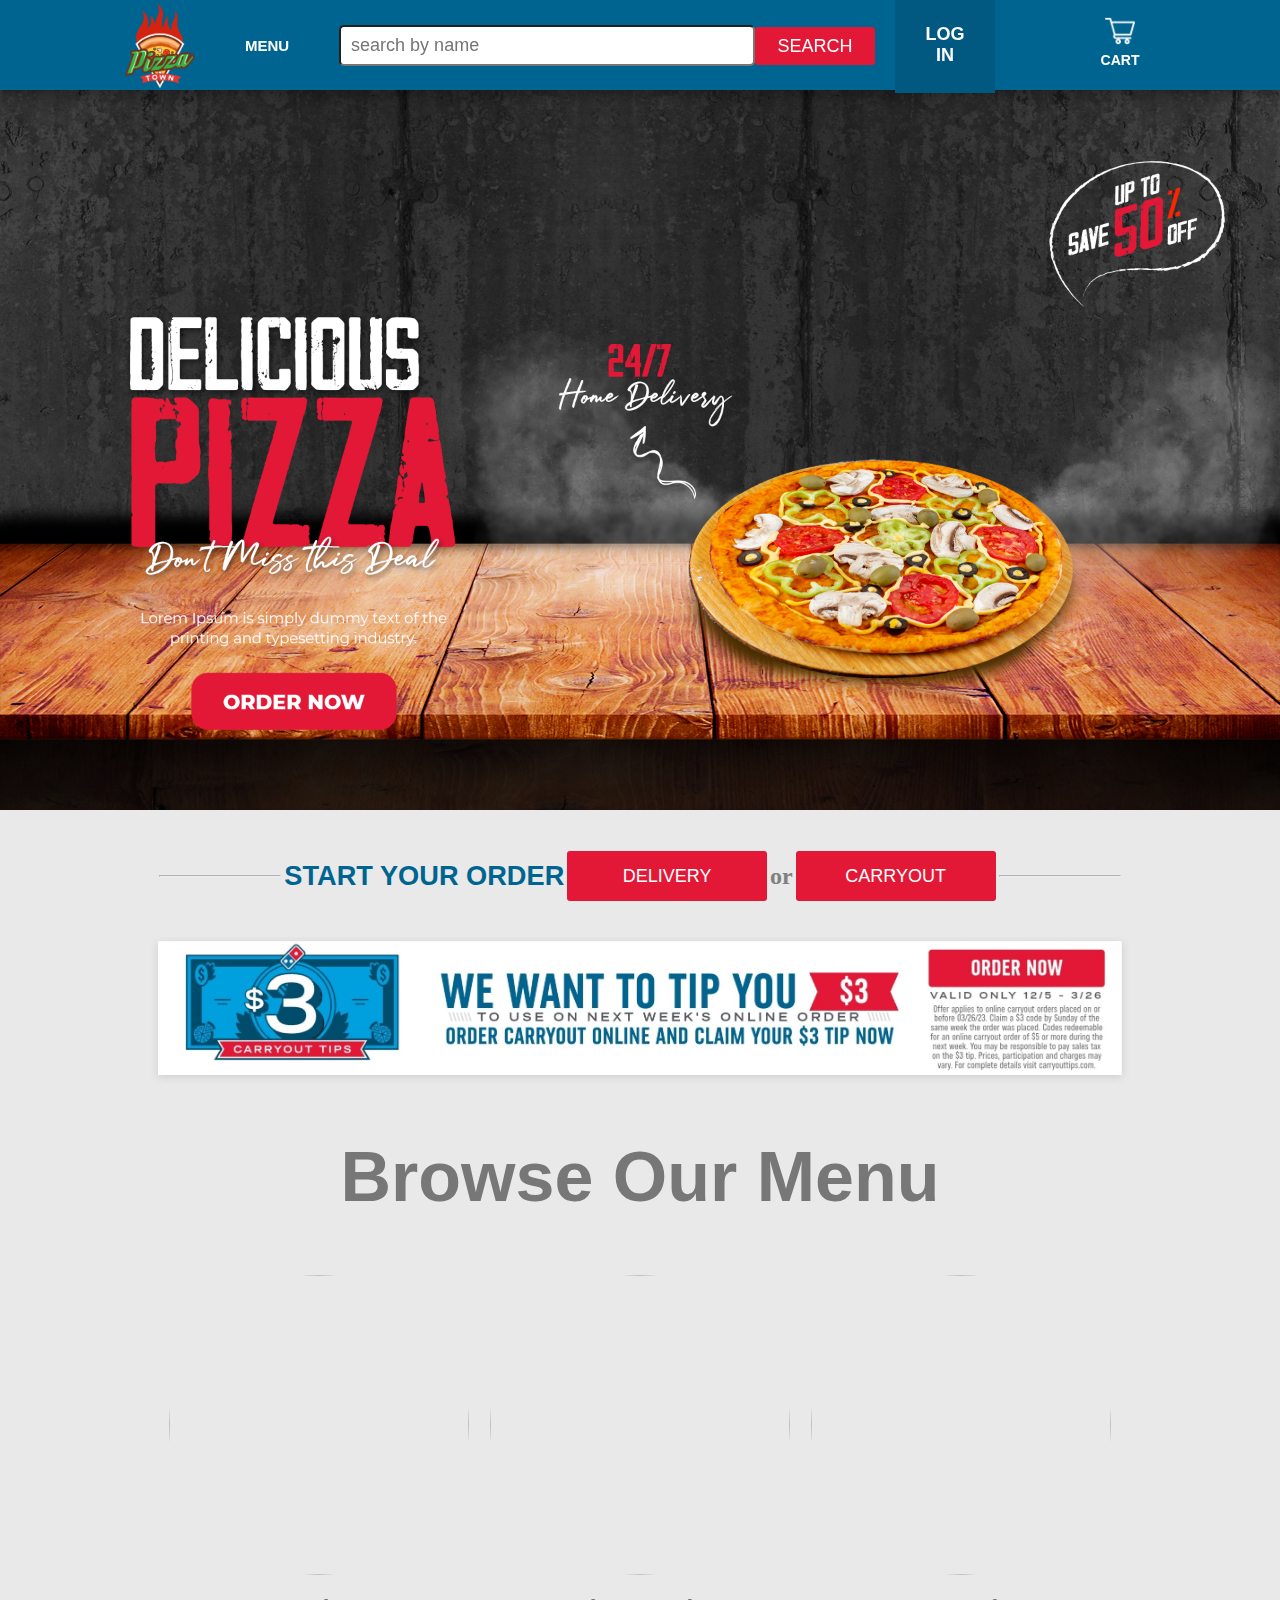
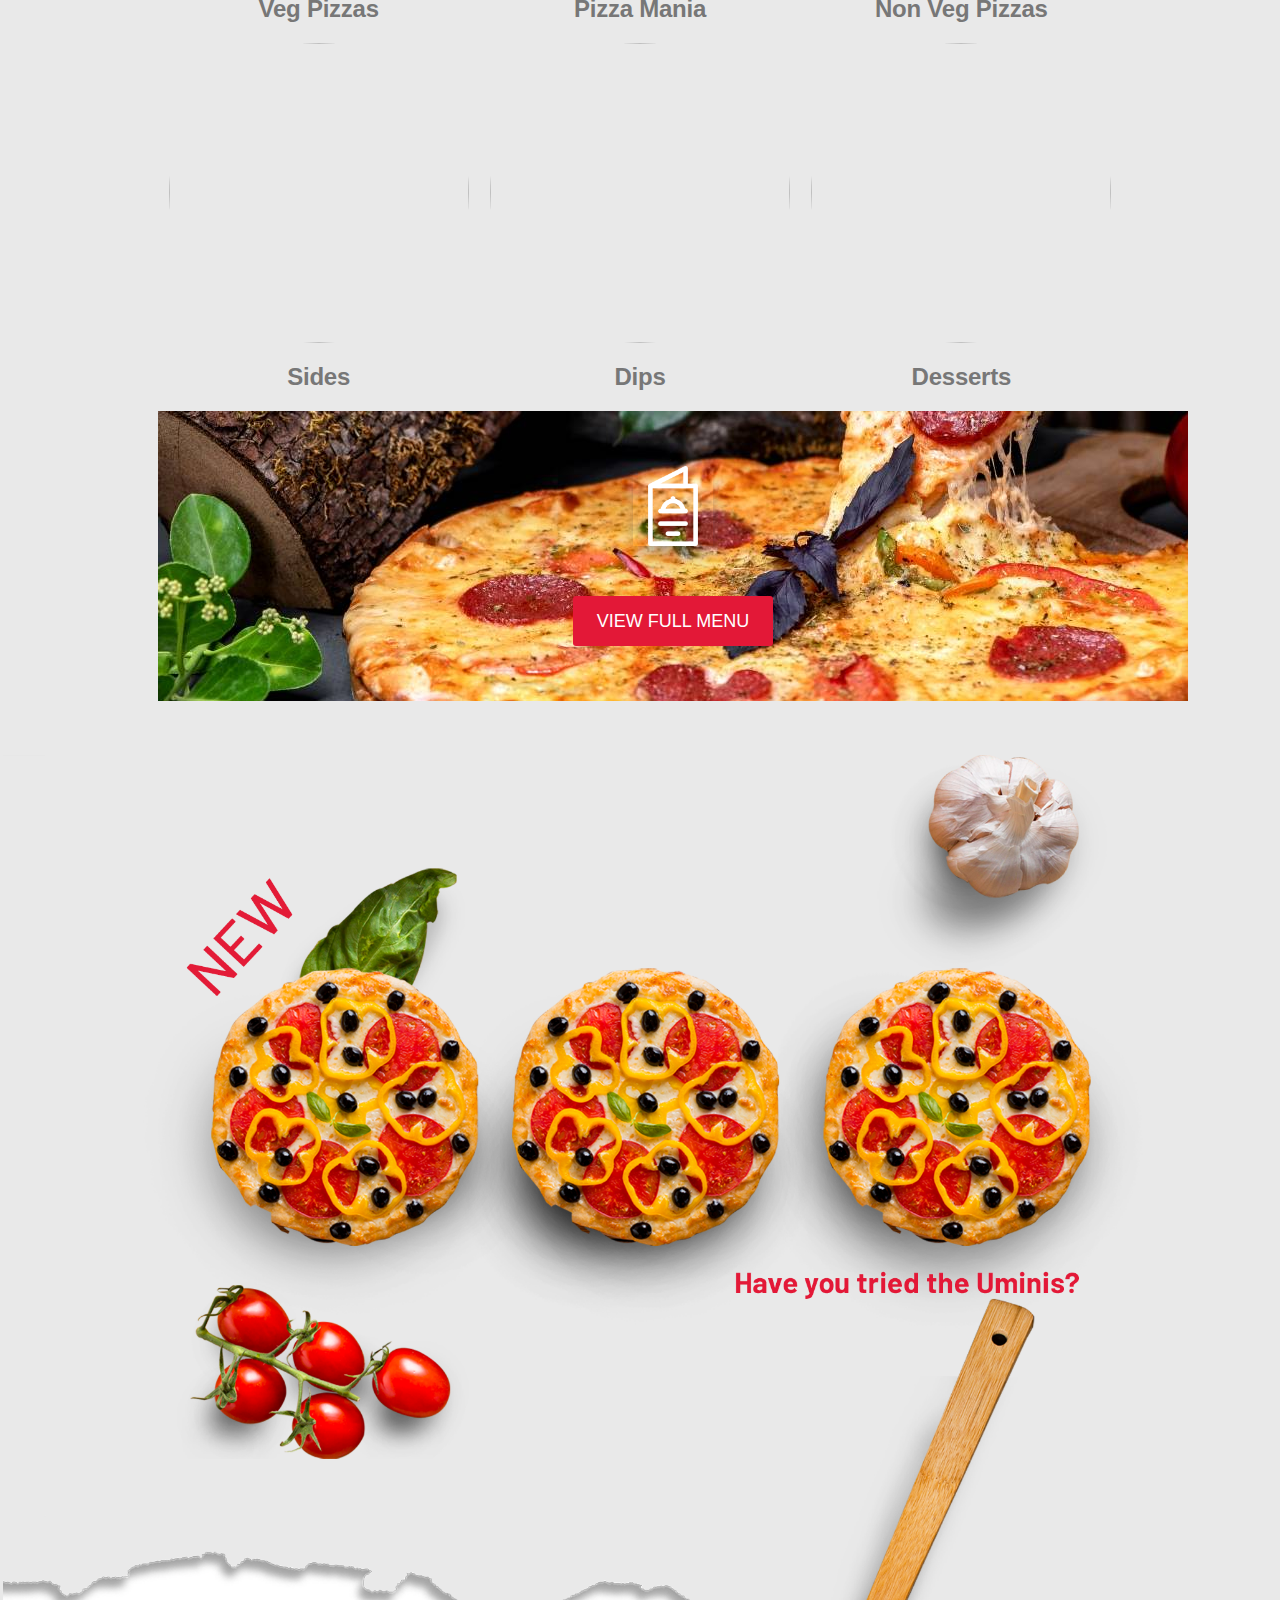
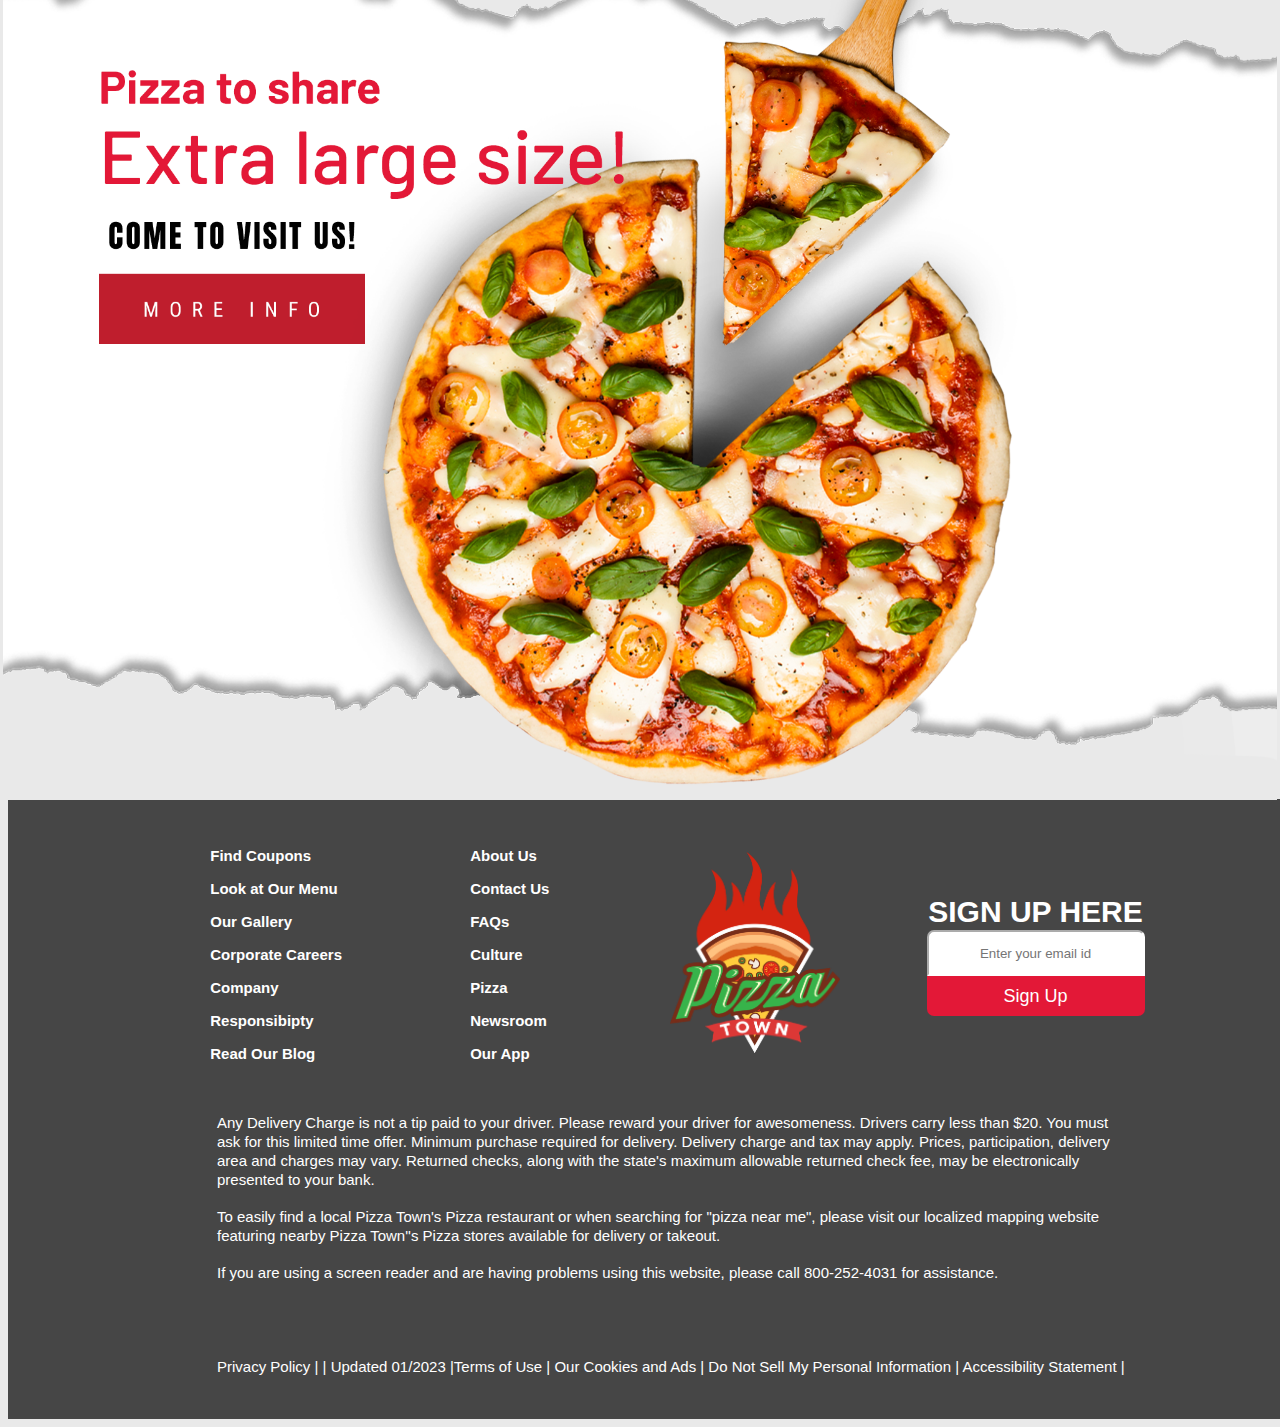
==== commit 13b837ee: "final submission before first presentation" ====
--- a/index.html
+++ b/index.html
@@ -5,7 +5,7 @@
     <meta charset="UTF-8">
     <meta http-equiv="X-UA-Compatible" content="IE=edge">
     <meta name="viewport" content="width=device-width, initial-scale=1.0">
-    <title>Dominos</title>
+    <title>Pizza Town</title>
 
     <link rel="stylesheet" href="src css/index.css">
     <link rel="stylesheet" href="src css/navbar.css">
@@ -108,7 +108,7 @@
     </div>
 
     <div id="offerbar">
-        <img src="images/Dominoimg.jpg" alt="error">
+        <img onclick="window.location.href='menu.html';" src="images/background.png" alt="error">
     </div>
 
     <div id="footer1">
@@ -148,8 +148,8 @@
 
             <br>
             <br>
-            To easily find a local Domino's Pizza restaurant or when searching for "pizza near me", please visit our
-            localized mapping website featuring nearby Domino's Pizza stores available for delivery or takeout.
+            To easily find a local Pizza Town's Pizza restaurant or when searching for "pizza near me", please visit our
+            localized mapping website featuring nearby Pizza Town''s Pizza stores available for delivery or takeout.
             <br>
             <br>
             If you are using a screen reader and are having problems using this website, please call 800-252-4031 for
--- a/src css/index.css
+++ b/src css/index.css
@@ -90,17 +90,23 @@
     sans-serif;
   -webkit-font-smoothing: antialiased;
   color: rgb(119, 119, 119);
-  font-size: 100px;
+  font-size: 70px;
   margin-bottom: 3rem;
   text-align: center;
   display: block;
-  font-size: 1.5em;
+
   margin-block-start: 0.83em;
   margin-block-end: 0.83em;
   margin-inline-start: 0px;
   margin-inline-end: 0px;
   font-weight: bold;
 }
+#offerbar {
+  margin: -5px;
+}
+#offerbar img {
+  width: 100%;
+}
 
 #menu_grid h2 {
   font-family: "One Dot Condensed Bold", "Arial Narrow", Arial, Helvetica,
@@ -167,7 +173,7 @@
   box-shadow: rgba(99, 99, 99, 0.2) 0px 2px 8px 0px;
 }
 #slideshow {
-  margin: -10px;
+  margin: -8px;
   margin-top: -28px;
 }
 #slideshow > img {
